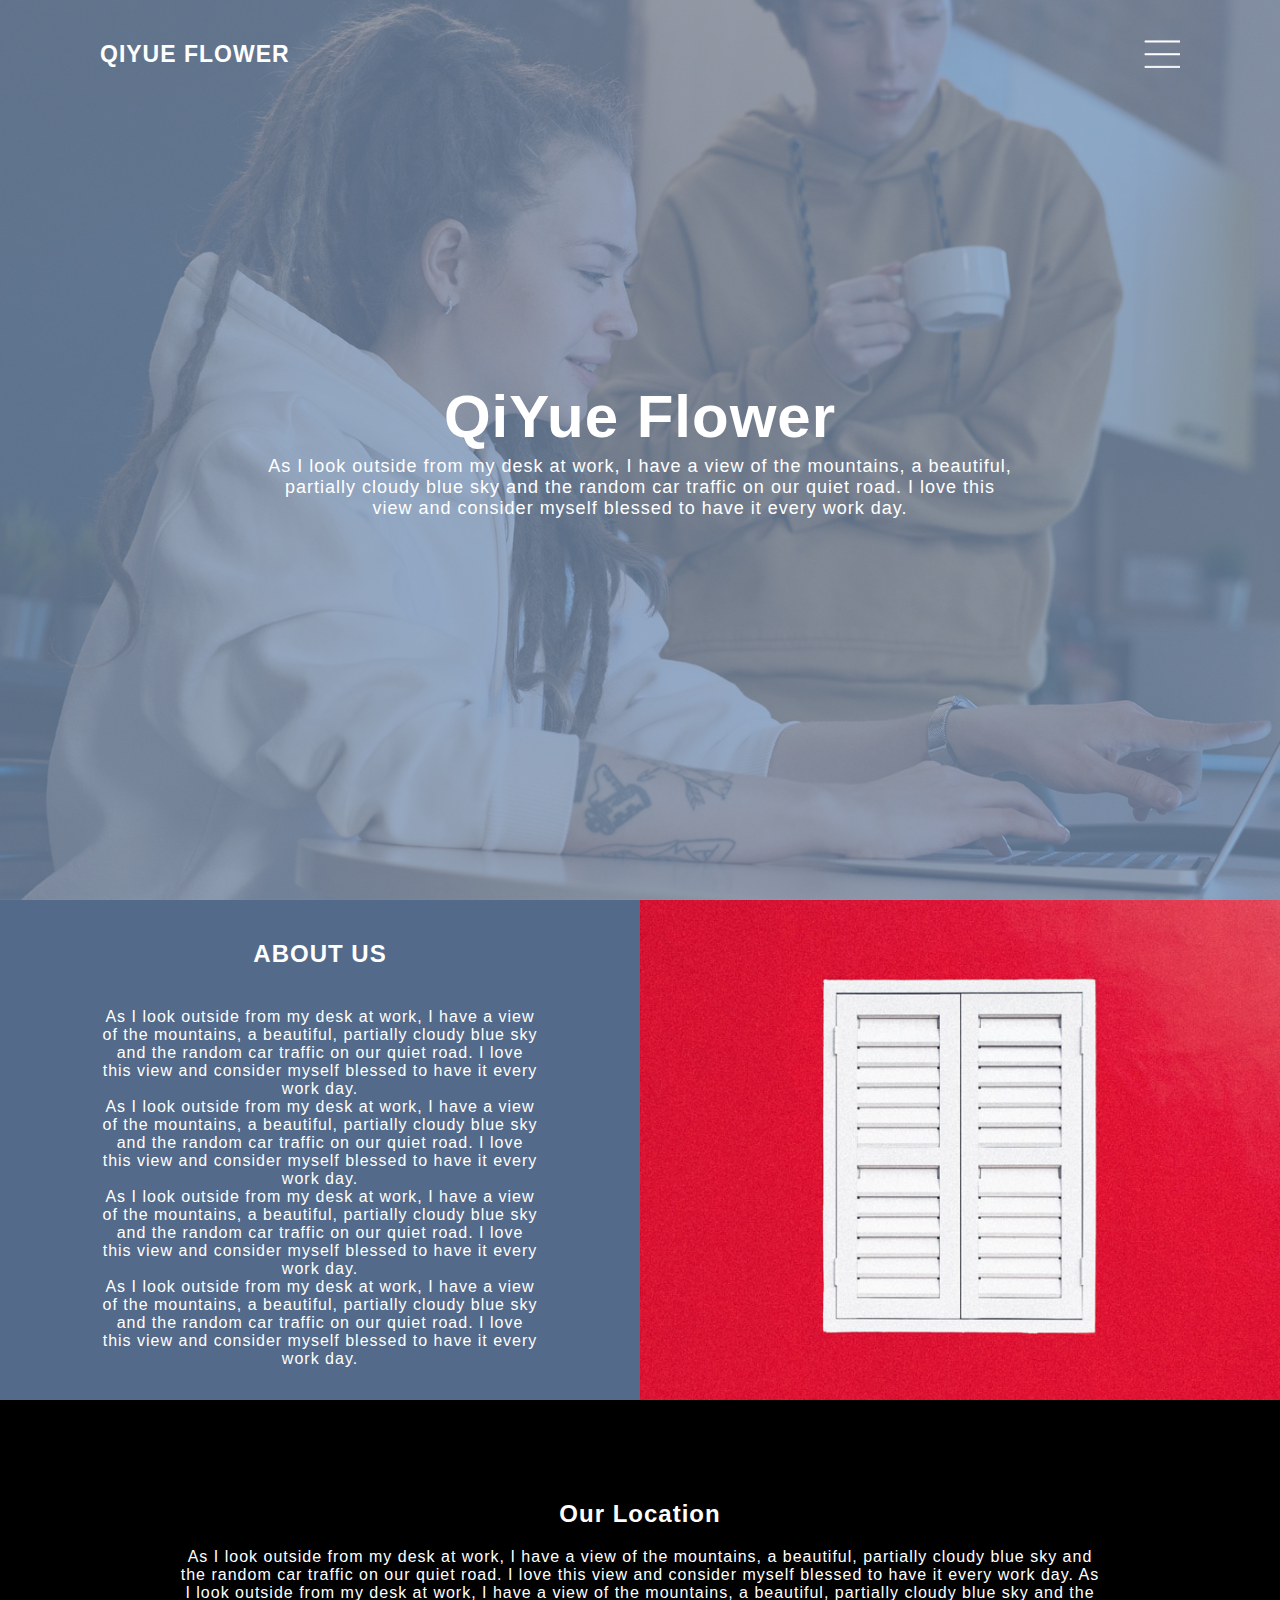
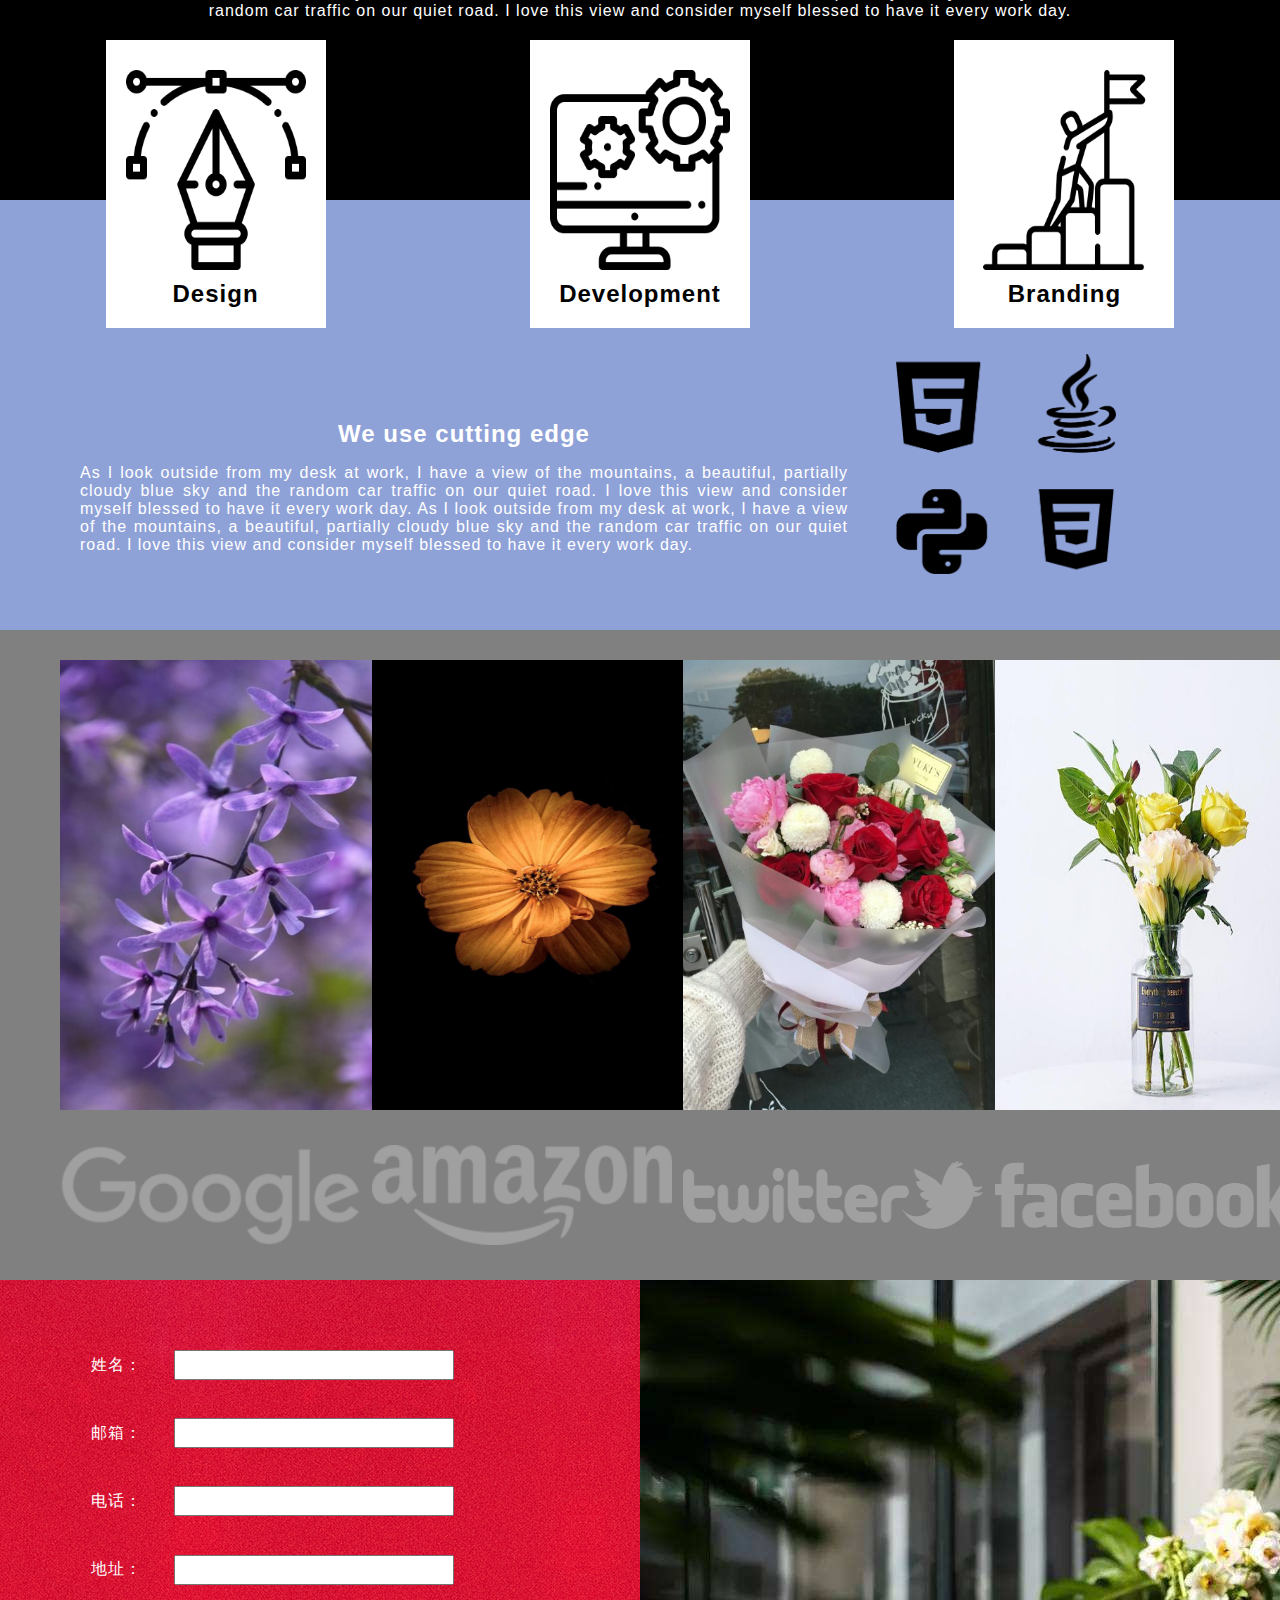
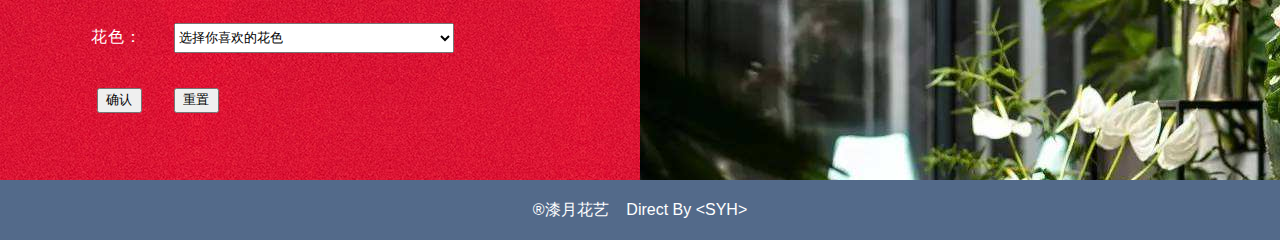
==== index.html @ 118eead4 "Qiyue" ====
<html lang="en">
  <head>
    <meta charset="UTF-8" />
    <meta name="viewport" content="width=device-width, initial-scale=1.0" />
    <title>Document</title>
    <link rel="stylesheet" href="inde.css" />
  </head>

  <body>
    <!-- banner -->
    <div class="banner">
      <header>
        <a href="#" class="logo">Qiyue flower</a>
        <div class="toggle"></div>
      </header>
      <img src="image/bg.jpg" alt="" />
      <div class="content">
        <h2>QiYue Flower</h2>
        <p>
          As I look outside from my desk at work, I have a view of the
          mountains, a beautiful, partially cloudy blue sky and the random car
          traffic on our quiet road. I love this view and consider myself
          blessed to have it every work day.
        </p>
      </div>
    </div>
    <!--about-->
    <section class="about">
      <div class="contentBx">
        <h2>About Us</h2>
        <p>
          As I look outside from my desk at work, I have a view of the
          mountains, a beautiful, partially cloudy blue sky and the random car
          traffic on our quiet road. I love this view and consider myself
          blessed to have it every work day.<br />
          As I look outside from my desk at work, I have a view of the
          mountains, a beautiful, partially cloudy blue sky and the random car
          traffic on our quiet road. I love this view and consider myself
          blessed to have it every work day.<br />
          As I look outside from my desk at work, I have a view of the
          mountains, a beautiful, partially cloudy blue sky and the random car
          traffic on our quiet road. I love this view and consider myself
          blessed to have it every work day.<br />
          As I look outside from my desk at work, I have a view of the
          mountains, a beautiful, partially cloudy blue sky and the random car
          traffic on our quiet road. I love this view and consider myself
          blessed to have it every work day.<br />
        </p>
      </div>
      <div class="imgBx"></div>
    </section>
    <!--adress-->
    <section class="location">
      <h2 class="special">Our Location</h2>
      <p>
        As I look outside from my desk at work, I have a view of the mountains,
        a beautiful, partially cloudy blue sky and the random car traffic on our
        quiet road. I love this view and consider myself blessed to have it
        every work day. As I look outside from my desk at work, I have a view of
        the mountains, a beautiful, partially cloudy blue sky and the random car
        traffic on our quiet road. I love this view and consider myself blessed
        to have it every work day.
      </p>
      <div class="container">
        <div class="serviceBx">
          <div>
            <img src="image/icon1.png" alt="" />
            <h2>Design</h2>
          </div>
          <div>
            <img src="image/icon2.png" alt="" />
            <h2>Development</h2>
          </div>
          <div>
            <img src="image/icon3.png" alt="" />
            <h2>Branding</h2>
          </div>
        </div>
      </div>
    </section>
    <!--technology-->
    <div class="technology">
      <div class="techBx">
        <h2>We use cutting edge</h2>
        <p>
          As I look outside from my desk at work, I have a view of the
          mountains, a beautiful, partially cloudy blue sky and the random car
          traffic on our quiet road. I love this view and consider myself
          blessed to have it every work day. As I look outside from my desk at
          work, I have a view of the mountains, a beautiful, partially cloudy
          blue sky and the random car traffic on our quiet road. I love this
          view and consider myself blessed to have it every work day.
        </p>
      </div>
      <div class="imageBx">
        <img src="image/tech.png" alt="" />
      </div>
    </div>
    <!--client-->
    <section class="pay">
      <div>
        <img src="image/f1.jpg" alt="" />
        <a href="#" class="a_special"><img src="image/brand1.png" alt="" /></a>
      </div>
      <div>
        <img src="image/f2.jpeg" alt="" />
        <a href="#" class="a_special"><img src="image/brand2.png" alt="" /></a>
      </div>
      <div>
        <img src="image/f3.jpg" alt="" />
        <a href="#"><img src="image/brand3.png" alt="" /></a>
      </div>
      <div>
        <img src="image/f4.jpg" alt="" />
        <a href="#"><img src="image/brand4.png" alt="" /></a>
      </div>
    </section>

    <!--contact-->
    <div class="cont">
      <div class="cont_form">
        <form action="">
          <table border="0">
            <tr>
              <td class="left_td">姓名：</td>
              <td><input type="text" name="name" id="cont_name" /></td>
            </tr>
            <tr>
              <td class="left_td">邮箱：</td>
              <td><input type="email" name="email" id="cont_email" /></td>
            </tr>
            <tr>
              <td class="left_td">电话：</td>
              <td><input type="tel" name="phone" id="cont_phone" /></td>
            </tr>
            <tr>
              <td class="left_td">地址：</td>
              <td><input type="text" name="address" id="cont_address" /></td>
            </tr>
            <tr>
              <td class="left_td">花色：</td>
              <td>
                <select name="" id="">
                  <option value="val" selected>选择你喜欢的花色</option>
                  <option value="red">红色</option>
                  <option value="blue">蓝色</option>
                  <option value="pupple">紫色</option>
                  <option value="gray">灰色</option>
                </select>
              </td>
            </tr>
            <tr>
              <td class="left_td"><button type="submit">确认</button></td>
              <td><button type="reset">重置</button></td>
            </tr>
          </table>
        </form>
      </div>
      <div class="cont_image"></div>
    </div>
    <!--footer-->
    <div class="footer">
      <p>&reg;漆月花艺 &nbsp;&nbsp; Direct By &lt;SYH&gt;</p>
    </div>
  </body>
</html>
---- inde.css ----
* {
  margin: 0;
  padding: 0;
  box-sizing: border-box;
  font-family: "Poppins", sans-serif;
}

.banner {
  position: relative;
  width: 100%;
  height: 100vh;
  background: #7b94b4;
  display: flex;
  justify-content: center;
  align-items: center;
}

.banner img {
  position: absolute;
  top: 0;
  left: 0;
  width: 100%;
  height: 100%;
  object-fit: cover;
  opacity: 0.25;
}

.banner .content {
  position: relative;
  max-width: 750px;
  text-align: center;
}

.banner .content h2 {
  color: #fff;
  font-size: 60px;
  letter-spacing: 1px;
}

.banner .content p {
  color: #fff;
  font-size: 18px;
  padding-top: 5px;
  letter-spacing: 1px;
}

.banner header {
  position: absolute;
  top: 0;
  left: 0;
  width: 100%;
  padding: 40px 100px;
  display: flex;
  justify-content: space-between;
  align-items: center;
  z-index: 10000;
}

.banner header .logo {
  color: #fff;
  text-transform: uppercase;
  text-decoration: none;
  font-size: 23px;
  font-weight: 700;
  letter-spacing: 1px;
}

.banner header .toggle {
  position: relative;
  width: 36px;
  height: 28px;
  background: url(image/toggle.png);
  background-size: cover;
  cursor: pointer;
}

.toggle:hover {}

.about {
  position: relative;
  width: 100%;
  display: flex;
  height: 500px;
}

.about .contentBx {
  background-color: #536a8a;
  width: 50%;
  text-align: center;
  position: relative;
}

.contentBx h2 {
  padding: 40px 100px;
  text-transform: uppercase;
  color: #fff;
  letter-spacing: 1px;
}

.contentBx p {
  color: #fff;
  padding: 0 100px 100px;
  letter-spacing: 1px;
  font-weight: 300;
}

.imgBx {
  width: 50%;
  background: url(image/window.jpg);
  background-position: center;
  background-size: cover;
}

.location {
  background-color: black;
  height: 400px;
  width: 100%;
  position: relative;
  text-align: center;
  z-index: 9999;
}

.special {
  color: #fff;
  font-size: 1.5em;
  letter-spacing: 1px;
  font-weight: 900;
  padding-top: 100px;
}

.location p {
  color: #fff;
  padding: 20px 180px;
  letter-spacing: 1px;
  font-weight: 300;
}

.container {
  position: relative;
  z-index: 10001;
  border: 1px;
  height: auto;
  display: inline-flex;
}

.serviceBx div {
  display: inline-block;
  width: 220px;
  background-color: #fff;
  border: 1px;
  margin: 0px 100px;
}

.serviceBx div img {
  width: 180px;
  height: 200px;
  margin-top: 30px;
}

.serviceBx div h2 {
  margin-top: 10px;
  margin-bottom: 20px;
  letter-spacing: 1px;
}

.technology {
  width: 100%;
  height: 430px;
  background-color: rgb(143, 162, 216);
}

.techBx {
  position: relative;
  width: 60%;
  padding-top: 220px;
  margin-left: 80px;
}

.techBx h2 {
  color: #fff;
  text-align: center;
  letter-spacing: 1px;
  padding-bottom: 16px;
  font-weight: 900;
}

.techBx p {
  color: #fff;
  text-align: justify;
  letter-spacing: 1px;
  font-weight: 300;
}

.imageBx {
  position: relative;
  display: inline-block;
  width: 30%;
  height: 220px;
  float: right;
  margin: -200px 0px 0px 20px;
}

.imageBx img {
  width: 220px;
  height: 220px;
  color: #fff;
}

.pay {
  background-color: gray;
  width: 100%;
  height: 650px;
}

.pay div {
  display: inline-block;
  width: 24%;
  height: 600px;
  padding-left: 60px;
  margin-top: 30px;
}

.pay div img {
  width: 330px;
  height: 450px;
}

.pay div a img {
  width: 300px;
  height: 100px;
  text-align: center;
  margin-top: 35px;
  opacity: 0.25;
  cursor: pointer;
}

.pay div img:hover {
  opacity: 100;
}

.cont {
  width: 100%;
  height: 500px;
  position: relative;
  display: flex;
}

.cont .cont_form {
  width: 50%;
  background: url(image/red.jpg);
}

.cont .cont_form table {
  width: 100%;
  height: 100%;
  padding: 50px;
  color: #fff;
}

.left_td {
  text-align: right;
  padding-right: 30px;
  letter-spacing: 1px;
}

input,
select {
  max-width: 300px;
  overflow: hidden;
  width: 280px;
  height: 30px;
}

button {
  width: 45px;
  height: 25px;
}

.cont_image {
  background: url(image/f5.jpg);
  display: block;
  width: 50%;
  height: auto;
}

.footer {
  margin: auto;
  background-color: #536a8a;
  width: 100%;
  height: 60px;
}

.footer p {
  color: #fff;
  text-align: center;
  margin: auto;
  line-height: 60px;
}
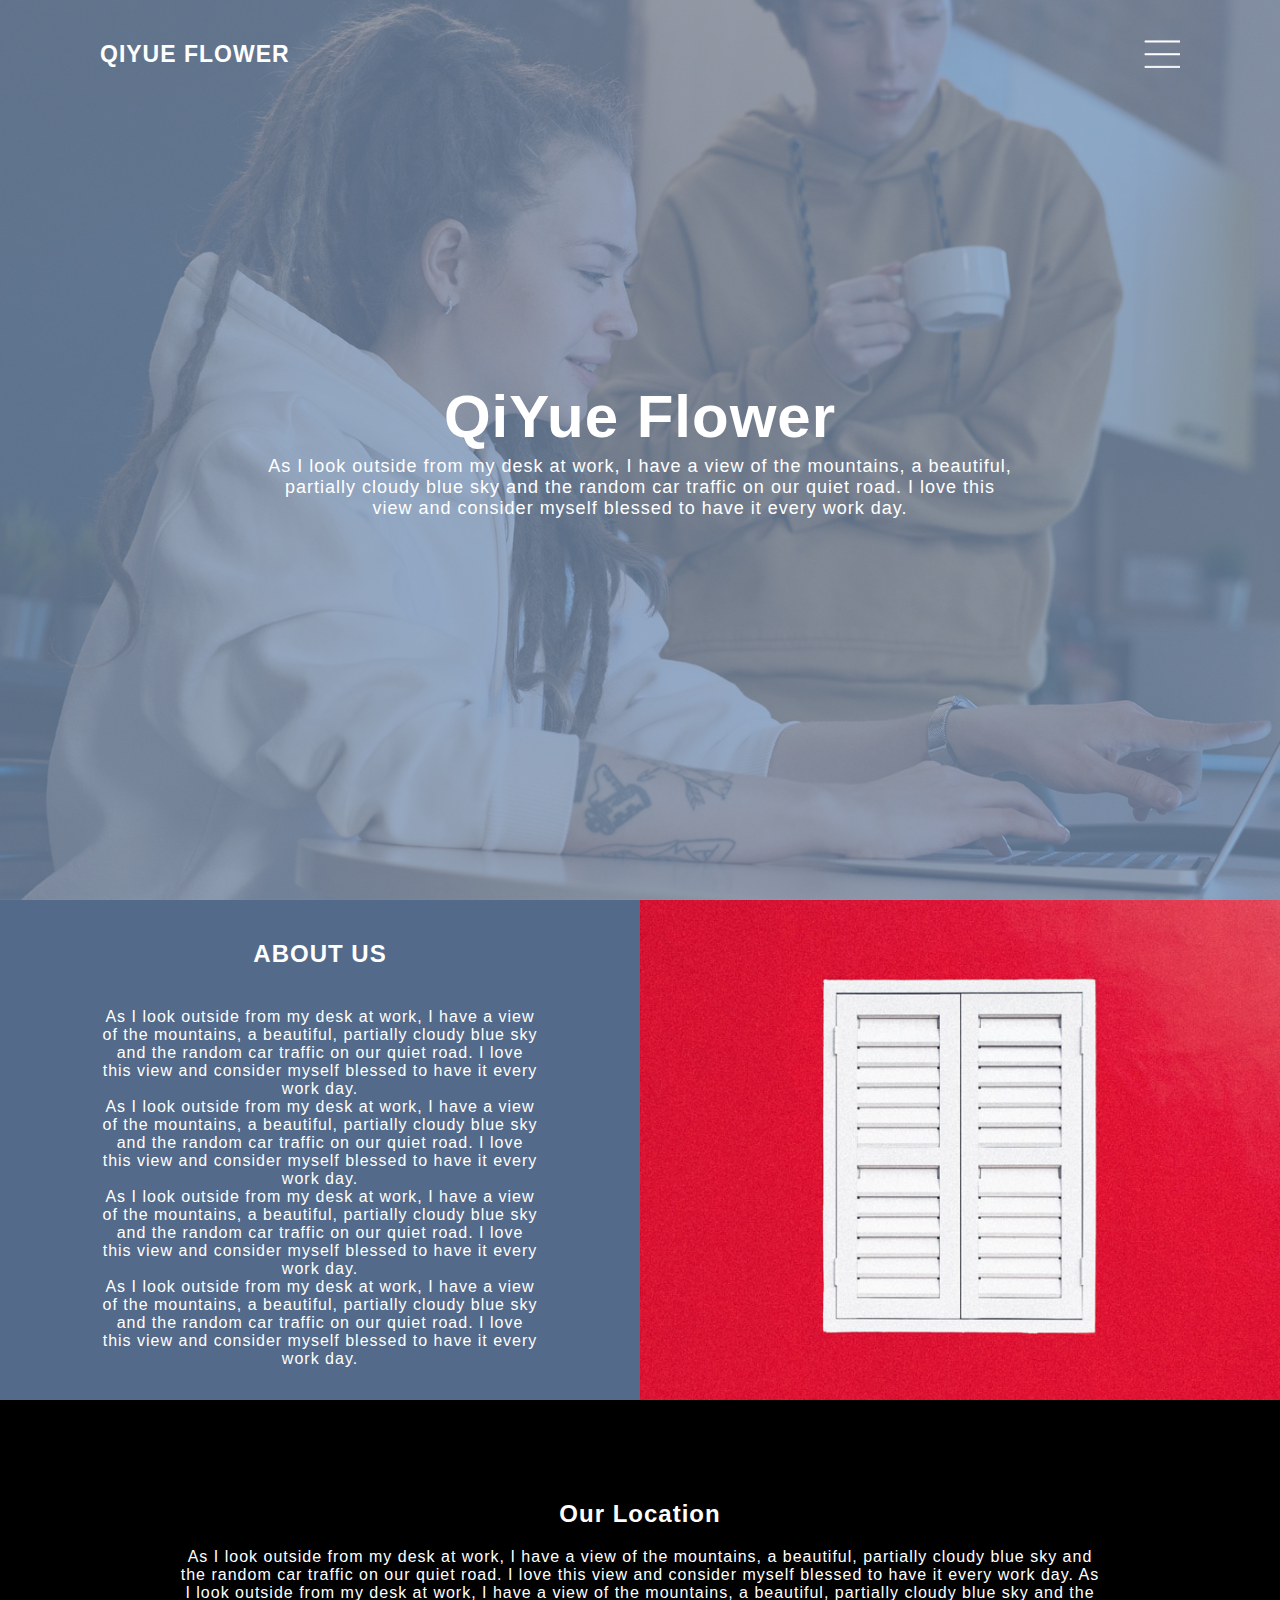
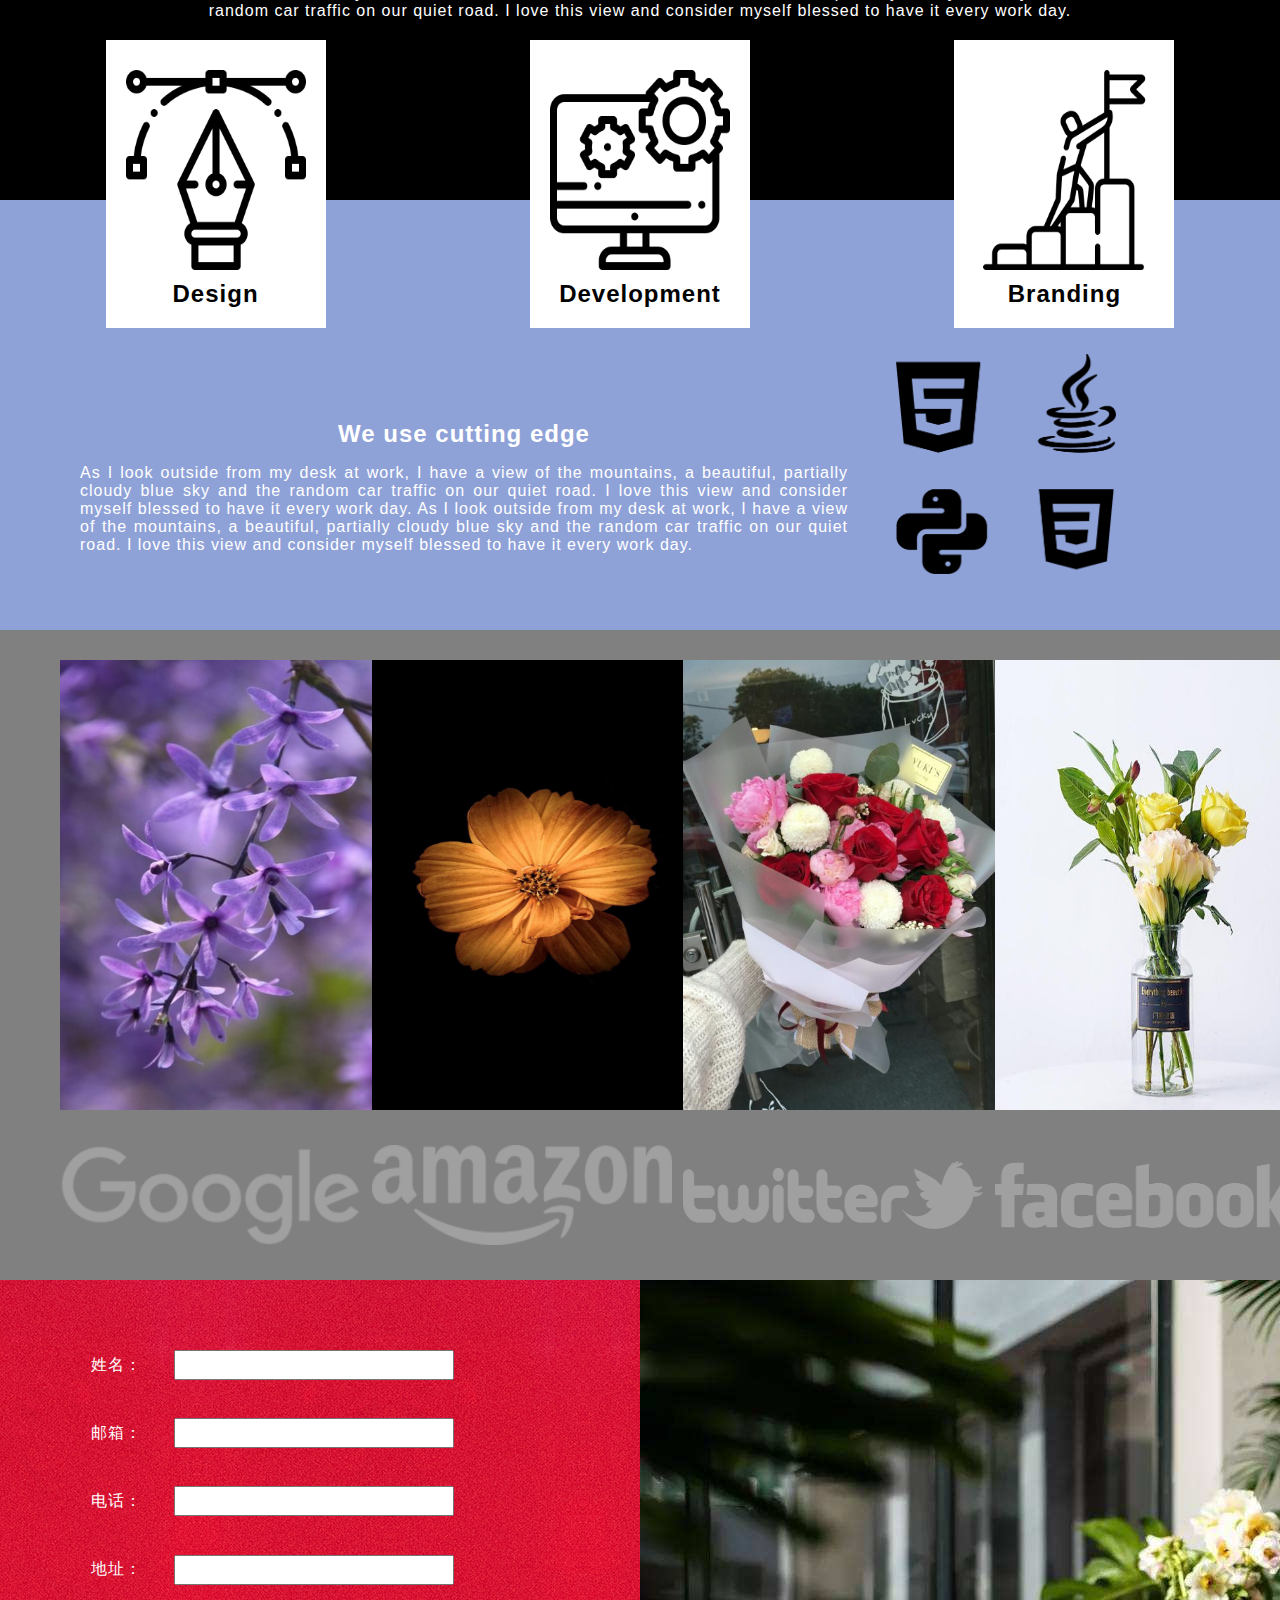
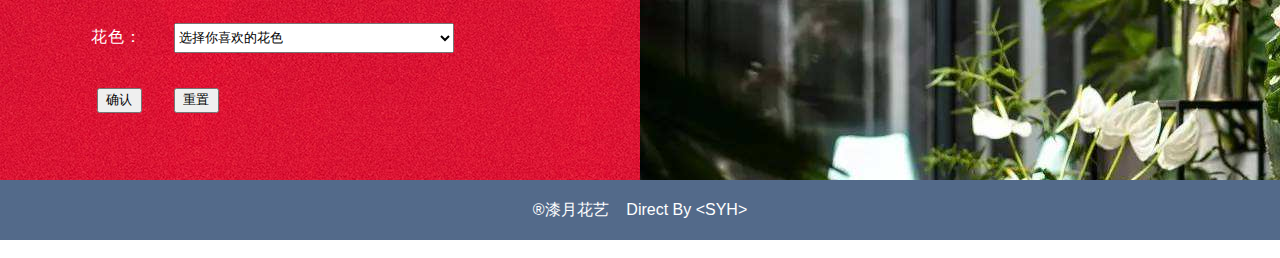
==== commit 11523df9: "br" ====
--- a/index.html
+++ b/index.html
@@ -1,166 +1,169 @@
 <html lang="en">
-  <head>
-    <meta charset="UTF-8" />
-    <meta name="viewport" content="width=device-width, initial-scale=1.0" />
-    <title>Document</title>
-    <link rel="stylesheet" href="inde.css" />
-  </head>
 
-  <body>
-    <!-- banner -->
-    <div class="banner">
-      <header>
-        <a href="#" class="logo">Qiyue flower</a>
-        <div class="toggle"></div>
-      </header>
-      <img src="image/bg.jpg" alt="" />
-      <div class="content">
-        <h2>QiYue Flower</h2>
-        <p>
-          As I look outside from my desk at work, I have a view of the
-          mountains, a beautiful, partially cloudy blue sky and the random car
-          traffic on our quiet road. I love this view and consider myself
-          blessed to have it every work day.
-        </p>
+<head>
+  <meta charset="UTF-8" />
+  <meta name="viewport" content="width=device-width, initial-scale=1.0" />
+  <title>Document</title>
+  <link rel="stylesheet" href="inde.css" />
+</head>
+
+<body>
+  <!-- banner -->
+  <div class="banner">
+    <header>
+      <a href="#" class="logo">Qiyue flower</a>
+      <div class="toggle"></div>
+    </header>
+    <img src="image/bg.jpg" alt="" />
+    <div class="content">
+      <h2>QiYue Flower</h2>
+      <p>
+        As I look outside from my desk at work, I have a view of the
+        mountains, a beautiful, partially cloudy blue sky and the random car
+        traffic on our quiet road. I love this view and consider myself
+        blessed to have it every work day.
+      </p>
+    </div>
+  </div>
+  <!--about-->
+  <section class="about">
+    <div class="contentBx">
+      <h2>About Us</h2>
+      <p>
+        As I look outside from my desk at work, I have a view of the
+        mountains, a beautiful, partially cloudy blue sky and the random car
+        traffic on our quiet road. I love this view and consider myself
+        blessed to have it every work day.<br />
+        As I look outside from my desk at work, I have a view of the
+        mountains, a beautiful, partially cloudy blue sky and the random car
+        traffic on our quiet road. I love this view and consider myself
+        blessed to have it every work day.<br />
+        As I look outside from my desk at work, I have a view of the
+        mountains, a beautiful, partially cloudy blue sky and the random car
+        traffic on our quiet road. I love this view and consider myself
+        blessed to have it every work day.<br />
+        As I look outside from my desk at work, I have a view of the
+        mountains, a beautiful, partially cloudy blue sky and the random car
+        traffic on our quiet road. I love this view and consider myself
+        blessed to have it every work day.<br />
+      </p>
+    </div>
+    <div class="imgBx"></div>
+  </section>
+  <!--adress-->
+  <section class="location">
+    <h2 class="special">Our Location</h2>
+    <p>
+      As I look outside from my desk at work, I have a view of the mountains,
+      a beautiful, partially cloudy blue sky and the random car traffic on our
+      quiet road. I love this view and consider myself blessed to have it
+      every work day. As I look outside from my desk at work, I have a view of
+      the mountains, a beautiful, partially cloudy blue sky and the random car
+      traffic on our quiet road. I love this view and consider myself blessed
+      to have it every work day.
+    </p>
+    <div class="container">
+      <div class="serviceBx">
+        <div>
+          <img src="image/icon1.png" alt="" />
+          <h2>Design</h2>
+        </div>
+        <div>
+          <img src="image/icon2.png" alt="" />
+          <h2>Development</h2>
+        </div>
+        <div>
+          <img src="image/icon3.png" alt="" />
+          <h2>Branding</h2>
+        </div>
       </div>
     </div>
-    <!--about-->
-    <section class="about">
-      <div class="contentBx">
-        <h2>About Us</h2>
-        <p>
-          As I look outside from my desk at work, I have a view of the
-          mountains, a beautiful, partially cloudy blue sky and the random car
-          traffic on our quiet road. I love this view and consider myself
-          blessed to have it every work day.<br />
-          As I look outside from my desk at work, I have a view of the
-          mountains, a beautiful, partially cloudy blue sky and the random car
-          traffic on our quiet road. I love this view and consider myself
-          blessed to have it every work day.<br />
-          As I look outside from my desk at work, I have a view of the
-          mountains, a beautiful, partially cloudy blue sky and the random car
-          traffic on our quiet road. I love this view and consider myself
-          blessed to have it every work day.<br />
-          As I look outside from my desk at work, I have a view of the
-          mountains, a beautiful, partially cloudy blue sky and the random car
-          traffic on our quiet road. I love this view and consider myself
-          blessed to have it every work day.<br />
-        </p>
-      </div>
-      <div class="imgBx"></div>
-    </section>
-    <!--adress-->
-    <section class="location">
-      <h2 class="special">Our Location</h2>
+  </section>
+  <!--technology-->
+  <div class="technology">
+    <div class="techBx">
+      <h2>We use cutting edge</h2>
       <p>
-        As I look outside from my desk at work, I have a view of the mountains,
-        a beautiful, partially cloudy blue sky and the random car traffic on our
-        quiet road. I love this view and consider myself blessed to have it
-        every work day. As I look outside from my desk at work, I have a view of
-        the mountains, a beautiful, partially cloudy blue sky and the random car
-        traffic on our quiet road. I love this view and consider myself blessed
-        to have it every work day.
+        As I look outside from my desk at work, I have a view of the
+        mountains, a beautiful, partially cloudy blue sky and the random car
+        traffic on our quiet road. I love this view and consider myself
+        blessed to have it every work day. As I look outside from my desk at
+        work, I have a view of the mountains, a beautiful, partially cloudy
+        blue sky and the random car traffic on our quiet road. I love this
+        view and consider myself blessed to have it every work day.
       </p>
-      <div class="container">
-        <div class="serviceBx">
-          <div>
-            <img src="image/icon1.png" alt="" />
-            <h2>Design</h2>
-          </div>
-          <div>
-            <img src="image/icon2.png" alt="" />
-            <h2>Development</h2>
-          </div>
-          <div>
-            <img src="image/icon3.png" alt="" />
-            <h2>Branding</h2>
-          </div>
-        </div>
-      </div>
-    </section>
-    <!--technology-->
-    <div class="technology">
-      <div class="techBx">
-        <h2>We use cutting edge</h2>
-        <p>
-          As I look outside from my desk at work, I have a view of the
-          mountains, a beautiful, partially cloudy blue sky and the random car
-          traffic on our quiet road. I love this view and consider myself
-          blessed to have it every work day. As I look outside from my desk at
-          work, I have a view of the mountains, a beautiful, partially cloudy
-          blue sky and the random car traffic on our quiet road. I love this
-          view and consider myself blessed to have it every work day.
-        </p>
-      </div>
-      <div class="imageBx">
-        <img src="image/tech.png" alt="" />
-      </div>
     </div>
-    <!--client-->
-    <section class="pay">
-      <div>
-        <img src="image/f1.jpg" alt="" />
-        <a href="#" class="a_special"><img src="image/brand1.png" alt="" /></a>
-      </div>
-      <div>
-        <img src="image/f2.jpeg" alt="" />
-        <a href="#" class="a_special"><img src="image/brand2.png" alt="" /></a>
-      </div>
-      <div>
-        <img src="image/f3.jpg" alt="" />
-        <a href="#"><img src="image/brand3.png" alt="" /></a>
-      </div>
-      <div>
-        <img src="image/f4.jpg" alt="" />
-        <a href="#"><img src="image/brand4.png" alt="" /></a>
-      </div>
-    </section>
+    <div class="imageBx">
+      <img src="image/tech.png" alt="" />
+    </div>
+  </div>
+  <!--client-->
+  <section class="pay">
+    <div>
+      <img src="image/f1.jpg" alt="" />
+      <a href="#" class="a_special"><img src="image/brand1.png" alt="" /></a>
+    </div>
+    <div>
+      <img src="image/f2.jpeg" alt="" />
+      <a href="#" class="a_special"><img src="image/brand2.png" alt="" /></a>
+    </div>
+    <div>
+      <img src="image/f3.jpg" alt="" />
+      <a href="#"><img src="image/brand3.png" alt="" /></a>
+    </div>
+    <div>
+      <img src="image/f4.jpg" alt="" />
+      <a href="#"><img src="image/brand4.png" alt="" /></a>
+    </div>
+  </section>
 
-    <!--contact-->
-    <div class="cont">
-      <div class="cont_form">
-        <form action="">
-          <table border="0">
-            <tr>
-              <td class="left_td">姓名：</td>
-              <td><input type="text" name="name" id="cont_name" /></td>
-            </tr>
-            <tr>
-              <td class="left_td">邮箱：</td>
-              <td><input type="email" name="email" id="cont_email" /></td>
-            </tr>
-            <tr>
-              <td class="left_td">电话：</td>
-              <td><input type="tel" name="phone" id="cont_phone" /></td>
-            </tr>
-            <tr>
-              <td class="left_td">地址：</td>
-              <td><input type="text" name="address" id="cont_address" /></td>
-            </tr>
-            <tr>
-              <td class="left_td">花色：</td>
-              <td>
-                <select name="" id="">
-                  <option value="val" selected>选择你喜欢的花色</option>
-                  <option value="red">红色</option>
-                  <option value="blue">蓝色</option>
-                  <option value="pupple">紫色</option>
-                  <option value="gray">灰色</option>
-                </select>
-              </td>
-            </tr>
-            <tr>
-              <td class="left_td"><button type="submit">确认</button></td>
-              <td><button type="reset">重置</button></td>
-            </tr>
-          </table>
-        </form>
-      </div>
-      <div class="cont_image"></div>
+  <!--contact-->
+  <div class="cont">
+    <div class="cont_form">
+      <form action="">
+        <table border="0">
+          <tr>
+            <td class="left_td">姓名：</td>
+            <td><input type="text" name="name" id="cont_name" /></td>
+          </tr>
+          <tr>
+            <td class="left_td">邮箱：</td>
+            <td><input type="email" name="email" id="cont_email" /></td>
+          </tr>
+          <tr>
+            <td class="left_td">电话：</td>
+            <td><input type="tel" name="phone" id="cont_phone" /></td>
+          </tr>
+          <tr>
+            <td class="left_td">地址：</td>
+            <td><input type="text" name="address" id="cont_address" /></td>
+          </tr>
+          <tr>
+            <td class="left_td">花色：</td>
+            <td>
+              <select name="" id="">
+                <option value="val" selected>选择你喜欢的花色</option>
+                <option value="red">红色</option>
+                <option value="blue">蓝色</option>
+                <option value="pupple">紫色</option>
+                <option value="gray">灰色</option>
+              </select>
+            </td>
+          </tr>
+          <tr>
+            <td class="left_td"><button type="submit">确认</button></td>
+            <td><button type="reset">重置</button></td>
+          </tr>
+        </table>
+      </form>
     </div>
-    <!--footer-->
-    <div class="footer">
-      <p>&reg;漆月花艺 &nbsp;&nbsp; Direct By &lt;SYH&gt;</p>
-    </div>
-  </body>
+    <div class="cont_image"></div>
+  </div>
+  <!--footer-->
+  <div class="footer">
+    <p>&reg;漆月花艺 &nbsp;&nbsp; Direct By &lt;SYH&gt;</p>
+  </div>
+</body>
+
 </html>
+<br>